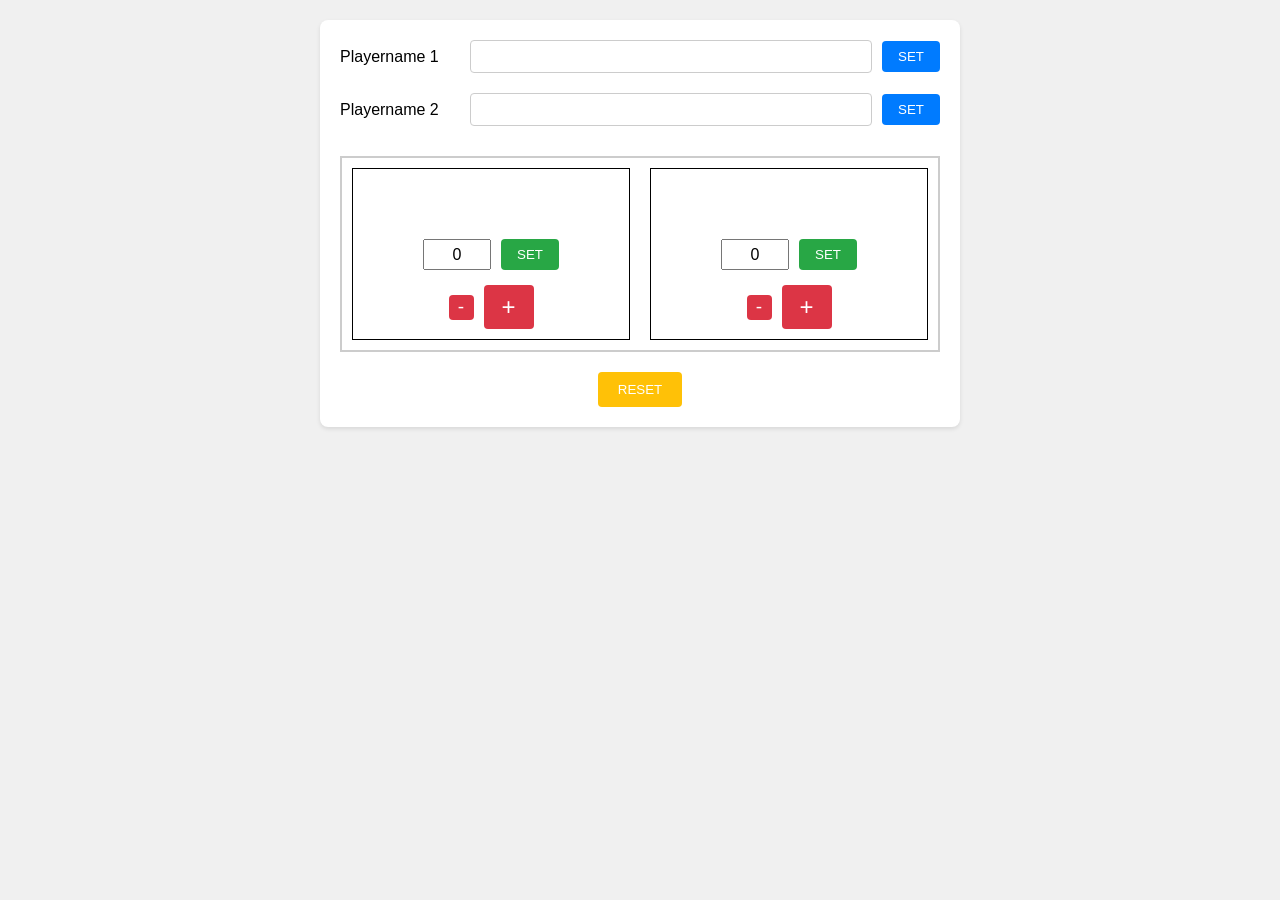
==== control/scoreboardcontrol.html @ 9f254e13 "Initial Commit" ====
<!DOCTYPE html>
<html lang="en">
<head>
    <meta charset="UTF-8">
    <meta name="viewport" content="width=device-width, initial-scale=1.0">
    <title>Scoreboard Control</title>
    <style>

        input::-webkit-outer-spin-button,
        input::-webkit-inner-spin-button {
            -webkit-appearance: none;
            margin: 0;
        }

        input[type=number] {
            -moz-appearance: textfield;
        }

        body {
            font-family: Arial, sans-serif;
            background-color: #f0f0f0;
            margin: 0;
            padding: 20px;
        }
        .container {
            max-width: 600px;
            margin: 0 auto;
            background-color: #fff;
            padding: 20px;
            border-radius: 8px;
            box-shadow: 0 2px 4px rgba(0,0,0,0.1);
        }
        .scoreboard-control {
            display: flex;
            flex-direction: column;
            gap: 20px;
        }
        .control-playername {
            display: flex;
            align-items: center;
            gap: 10px;
        }
        .control-playername label {
            width: 120px;
        }
        .control-playername input {
            flex-grow: 1;
            padding: 8px;
            border: 1px solid #ccc;
            border-radius: 4px;
        }
        .control-playername button {
            padding: 8px 16px;
            background-color: #007BFF;
            color: white;
            border: none;
            border-radius: 4px;
            cursor: pointer;
        }
        .control-playername button:hover {
            background-color: #0056b3;
        }
        .control-score {
            border: 2px solid #ccc;
            padding: 10px;
            margin-top: 10px;
            display: flex;
            flex-direction: column;
            gap: 20px;
            display: flex;
            flex-direction: row;
            justify-content: space-between;
        }
        .playerscore {
            display: flex;
            flex-direction: column;
            justify-content: center;
            border: solid 1px black;
            width: 45%;
            padding: 10px;
            align-items: center;
            gap: 5px;
        }
        #player1ScoreDisplay, #player2ScoreDisplay {
            font-size: 2.5em;
            font-weight: bold;
            color: #333;
            margin: 25px 0;
        }
        .playerscore h2 {
            margin: 0;
            font-size: 1.5em;
        }
        .separator {
            display: flex;
            align-items: center;
            justify-content: center;
            gap: 10px;
        }
        #player1Score, #player2Score {
            width: 60px;
            height: 25px;
            text-align: center;
            font-size: 1em;
        }
        .set{
            padding: 8px 16px;
            background-color: #28a745;
            color: white;
            border: none;
            border-radius: 4px;
            cursor: pointer;
        }
        .set:hover {
            background-color: #1e7e34;
        }
        .increment {
            margin-top: 10px;
            padding: 8px 16px;
            width: 50px;
            font-size: 1.5em;
            background-color: #dc3545;
            color: white;
            border: none;
            border-radius: 4px;
            cursor: pointer;
        }
        .decrement {
            margin-top: 10px;
            width: 25px;
            height: 25px;
            text-align: center;
            font-size: 1.2em;
            background-color: #dc3545;
            color: white;
            border: none;
            border-radius: 4px;
            cursor: pointer;
        }
        .decrement:hover, .increment:hover {
            background-color: #c82333;
        }
        #player1NameDisplay {
            color: rgb(5, 100, 243);
        }
        #player2NameDisplay {
            color: rgb(255, 45, 45);
        }
        .resetScores {
            padding: 10px 20px;
            background-color: #ffc107;
            color: white;
            border: none;
            border-radius: 4px;
            cursor: pointer;
            align-self: center;
        }
        .resetScores:hover {
            background-color: #e0a800;
            color: red;
        }
    </style>
</head>
<body>
    <div class="container">

        <div class="wrap">

            <div class="scoreboard-control">

                <div class="control-playername" id="controlInputPlayername1">
                    <label for="playername1">Playername 1</label>
                    <input type="text" id="playername1" name="playername1"> 
                    <button onclick="setplayername1(JSON.stringify(document.getElementById('playername1').value))">SET</button>
                </div>

                <div class="control-playername" id="controlInputPlayername2">
                    <label for="playername2">Playername 2</label>
                    <input type="text" id="playername2" name="playername2"> 
                    <button onclick="setplayername2(JSON.stringify(document.getElementById('playername2').value))">SET</button>
                </div>

                <div class="control-score">

                    <div class="playerscore">
                        <h2 id="player1NameDisplay"></h2>
                        <p id="player1ScoreDisplay">0</p>
                        <div class="separator">
                            <input type="number" id="player1Score" name="player1Score" min="0" value="0">
                            <Button class="set" onclick="setPlayer1Score()">SET</Button>
                        </div>
                        <div class="separator">
                            <button class="decrement" onclick="decrementPlayer1Score()">-</button>
                            <button class="increment" onclick="incrementPlayer1Score()">+</button>
                        </div>
                    </div>

                    <div class="playerscore">
                        <h2 id="player2NameDisplay"></h2>
                        <p id="player2ScoreDisplay">0</p>
                        <div class="separator">
                            <input type="number" id="player2Score" name="player2Score" min="0" value="0">
                            <button class="set" onclick="setPlayer2Score()">SET</button>
                        </div>
                        <div class="separator">
                            <button class="decrement" onclick="decrementPlayer2Score()">-</button>
                            <button class="increment" onclick="incrementPlayer2Score()">+</button>
                        </div>
                    </div>
                    
                </div>
                
                <button class="resetScores" onclick="resetScores()">RESET</button>

            </div>

        </div>

    </div>

    <script>

    // Populate input fields from localStorage (stored as JSON)
    window.addEventListener('DOMContentLoaded', () => {
    ['playername1', 'playername2'].forEach(id => {
        const raw = localStorage.getItem(id);
        if (!raw) return;
            try {
                const obj = JSON.parse(raw);
                if (obj && obj.name) document.getElementById(id).value = obj.name;
            } catch (e) {
                document.getElementById(id).value = raw;
            }
        });
    });

    function parseMaybeJson(input) {
    if (input == null) return '';
        try {
            const parsed = JSON.parse(input);
            if (typeof parsed === 'string') return parsed;
            if (parsed && parsed.name) return parsed.name;
        } catch (e) {
            // not JSON
        }
    return input;
    }

    function setplayername1(name) {
        const plain = parseMaybeJson(name);
        localStorage.setItem('playername1', JSON.stringify({ name: plain }));
        console.log('playername1 saved', plain);
        location.reload(); // Reload to update overlay immediately
        updateScores();
    }

    function setplayername2(name) {
        const plain = parseMaybeJson(name);
        localStorage.setItem('playername2', JSON.stringify({ name: plain }));
        console.log('playername2 saved', plain);
        location.reload(); // Reload to update overlay immediately
        updateScores();
    }

    // let player1Score = 0;
    // let player2Score = 0;

    function incrementPlayer1Score() {
        localStorage.setItem('player1Score', parseInt(localStorage.getItem('player1Score')) + 1);
        updateScores();
    }
    
    function decrementPlayer1Score() {
        const currentScore = parseInt(localStorage.getItem('player1Score'));
        if (currentScore > 0) {
            localStorage.setItem('player1Score', currentScore - 1);
        }
        updateScores();
    }

    function incrementPlayer2Score() {
        localStorage.setItem('player2Score', parseInt(localStorage.getItem('player2Score')) + 1);
        updateScores();
    }

    function decrementPlayer2Score() {
        const currentScore = parseInt(localStorage.getItem('player2Score'));
        if (currentScore > 0) {
            localStorage.setItem('player2Score', currentScore - 1);
        }
        updateScores();
    }

    function updateScores() {
        document.getElementById('player1ScoreDisplay').innerText = localStorage.getItem('player1Score');
        document.getElementById('player2ScoreDisplay').innerText = localStorage.getItem('player2Score');
    }

    function setPlayer1Score() {
        const input = document.getElementById('player1Score');
        localStorage.setItem('player1Score', parseInt(input.value) || 0);
        updateScores();
    }

    function setPlayer2Score() {
        const input = document.getElementById('player2Score');
        localStorage.setItem('player2Score', parseInt(input.value) || 0);
        updateScores();
    }

    function resetScores() {
        localStorage.setItem('player1Score', '0');
        localStorage.setItem('player2Score', '0');
        updateScores();
    }

    let playername1 = '';
    let playername2 = '';
    try {
        playername1 = JSON.parse(localStorage.getItem('playername1')).name;
    } catch (e) {}
    try {
        playername2 = JSON.parse(localStorage.getItem('playername2')).name;
    } catch (e) {}

    document.getElementById('player1NameDisplay').innerText = playername1 || '';
    document.getElementById('player2NameDisplay').innerText = playername2 || '';

    document.getElementById('player1ScoreDisplay').innerText = localStorage.getItem('player1Score');
    document.getElementById('player2ScoreDisplay').innerText = localStorage.getItem('player2Score');

    </script>
</body>
</html>
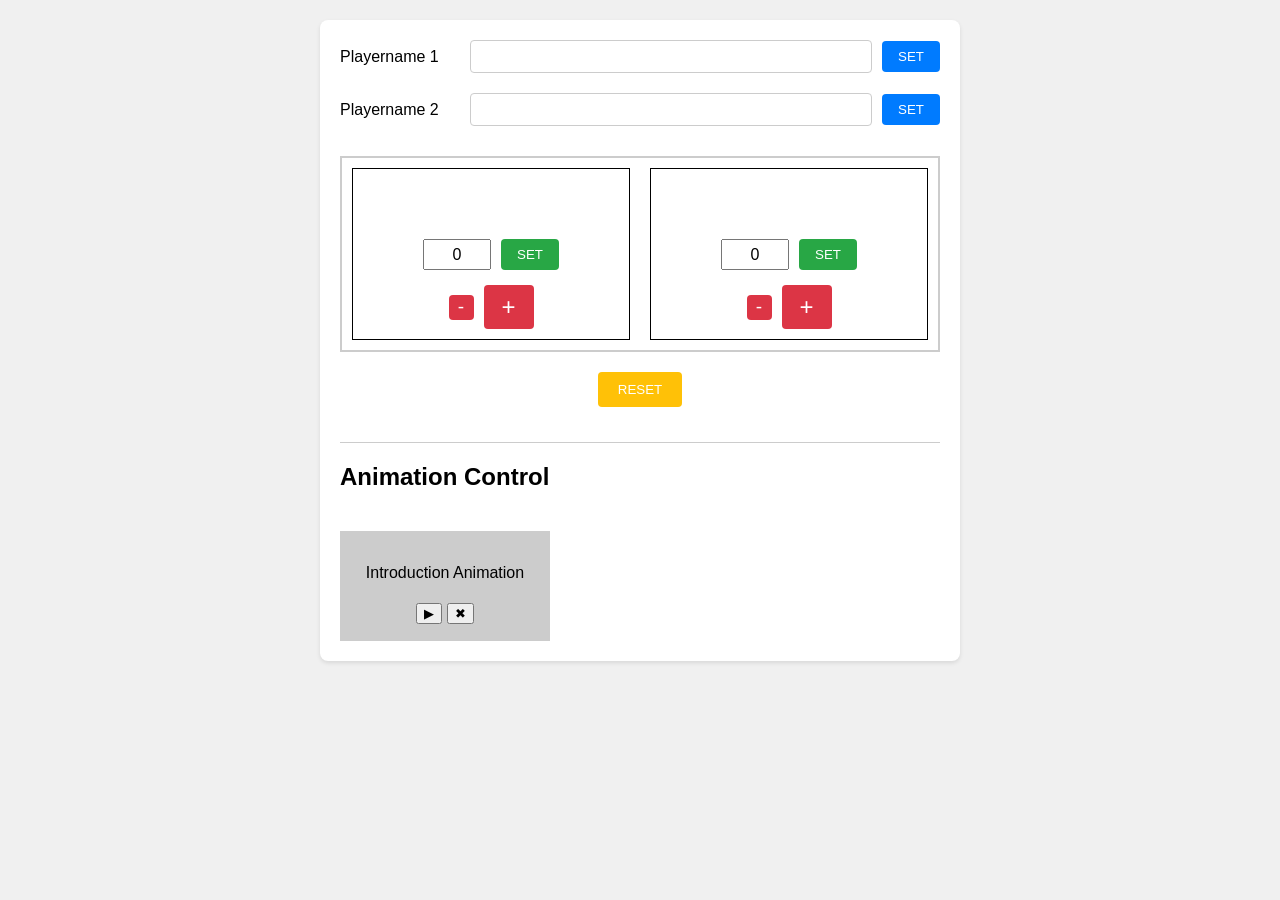
==== commit e1093956: "[Add] Introduction Animation Overlay" ====
--- a/control/scoreboardcontrol.html
+++ b/control/scoreboardcontrol.html
@@ -158,6 +158,24 @@
         .resetScores:hover {
             background-color: #e0a800;
             color: red;
+        }
+        .animation-controls {
+            background-color: #ccc;
+            width: 200px;
+            height: 100px;
+            margin: 0;
+            padding: 5px;
+            display: flex;
+            flex-direction: column;
+            align-items: center;
+            justify-content: center;
+            gap: 5px;
+        }
+        .animation-controls-buttons {
+            display: flex;
+            align-items: center;
+            justify-content: center;
+            gap: 5px;
         }
     </style>
 </head>
@@ -216,10 +234,25 @@
 
         </div>
 
+        <div class="wrap" style="margin-top: 35px;">
+            <div class="scoreboard-control" style="border-top: solid 1px #ccc;">
+                <h2>Animation Control</h2>
+
+                <div class="animation-controls">
+                    <p>Introduction Animation</p>
+                    <div class="animation-controls-buttons">
+                        <button class="start-animation" onclick="startAnimation()">&#9654;</button>
+                        <button class="stop-animation"   onclick="stopAnimation()">&#10006;</button>
+                    </div>
+                </div>
+
+            </div>
+        </div>
+
     </div>
 
     <script>
-
+    
     // Populate input fields from localStorage (stored as JSON)
     window.addEventListener('DOMContentLoaded', () => {
     ['playername1', 'playername2'].forEach(id => {
@@ -329,6 +362,16 @@
     document.getElementById('player1ScoreDisplay').innerText = localStorage.getItem('player1Score');
     document.getElementById('player2ScoreDisplay').innerText = localStorage.getItem('player2Score');
 
+    function startAnimation() {
+        localStorage.setItem('startAnimation', 'true');
+        localStorage.setItem('refresh_other_pages', 'true');
+    }
+
+    function stopAnimation() {
+        localStorage.setItem('startAnimation', 'false');
+        localStorage.setItem('refresh_other_pages', 'true');
+    }
+
     </script>
 </body>
 </html>
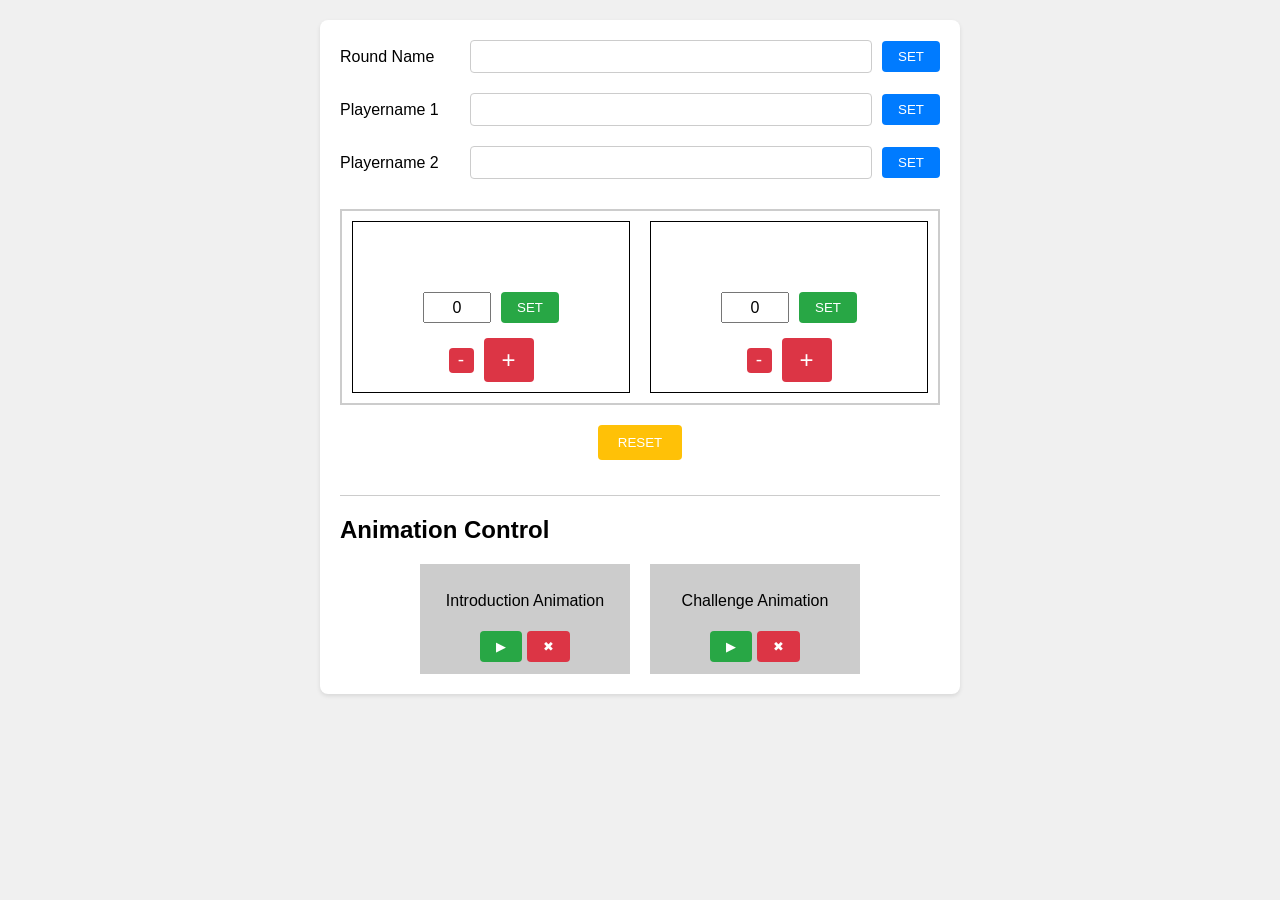
==== commit c4796f68: "[Update] Done introduction overlay, Add challenge overlay" ====
--- a/control/scoreboardcontrol.html
+++ b/control/scoreboardcontrol.html
@@ -177,6 +177,22 @@
             justify-content: center;
             gap: 5px;
         }
+        .start-animation{
+            padding: 8px 16px;
+            background-color: #28a745;
+            color: white;
+            border: none;
+            border-radius: 4px;
+            cursor: pointer;
+        }
+        .stop-animation{
+            padding: 8px 16px;
+            background-color: #dc3545;
+            color: white;
+            border: none;
+            border-radius: 4px;
+            cursor: pointer;
+        }
     </style>
 </head>
 <body>
@@ -186,13 +202,19 @@
 
             <div class="scoreboard-control">
 
-                <div class="control-playername" id="controlInputPlayername1">
+                <div class="control-playername" >
+                    <label for="roundName">Round Name</label>
+                    <input type="text" id="roundName" name="roundName"> 
+                    <button onclick="setRoundName(JSON.stringify(document.getElementById('roundName').value))">SET</button>
+                </div>
+
+                <div class="control-playername">
                     <label for="playername1">Playername 1</label>
                     <input type="text" id="playername1" name="playername1"> 
                     <button onclick="setplayername1(JSON.stringify(document.getElementById('playername1').value))">SET</button>
                 </div>
 
-                <div class="control-playername" id="controlInputPlayername2">
+                <div class="control-playername">
                     <label for="playername2">Playername 2</label>
                     <input type="text" id="playername2" name="playername2"> 
                     <button onclick="setplayername2(JSON.stringify(document.getElementById('playername2').value))">SET</button>
@@ -234,9 +256,9 @@
 
         </div>
 
-        <div class="wrap" style="margin-top: 35px;">
-            <div class="scoreboard-control" style="border-top: solid 1px #ccc;">
-                <h2>Animation Control</h2>
+        <div class="wrap" style="margin-top: 35px; border-top: solid 1px #ccc;">
+            <h2>Animation Control</h2>
+            <div class="scoreboard-control" style="flex-direction: row; align-items: center; justify-content: center;">
 
                 <div class="animation-controls">
                     <p>Introduction Animation</p>
@@ -246,6 +268,14 @@
                     </div>
                 </div>
 
+                <div class="animation-controls">
+                    <p>Challenge Animation</p>
+                    <div class="animation-controls-buttons">
+                        <button class="start-animation" onclick="startAnimation()">&#9654;</button>
+                        <button class="stop-animation"   onclick="stopAnimation()">&#10006;</button>
+                    </div>
+                </div>
+
             </div>
         </div>
 
@@ -255,7 +285,7 @@
     
     // Populate input fields from localStorage (stored as JSON)
     window.addEventListener('DOMContentLoaded', () => {
-    ['playername1', 'playername2'].forEach(id => {
+    ['playername1', 'playername2', 'roundName'].forEach(id => {
         const raw = localStorage.getItem(id);
         if (!raw) return;
             try {
@@ -279,6 +309,14 @@
     return input;
     }
 
+    function setRoundName(name) {
+        const plain = parseMaybeJson(name);
+        localStorage.setItem('roundName', JSON.stringify({ name: plain }));
+        console.log('roundName saved', plain);
+        location.reload(); // Reload to update overlay immediately
+        updateScores();
+    }
+
     function setplayername1(name) {
         const plain = parseMaybeJson(name);
         localStorage.setItem('playername1', JSON.stringify({ name: plain }));
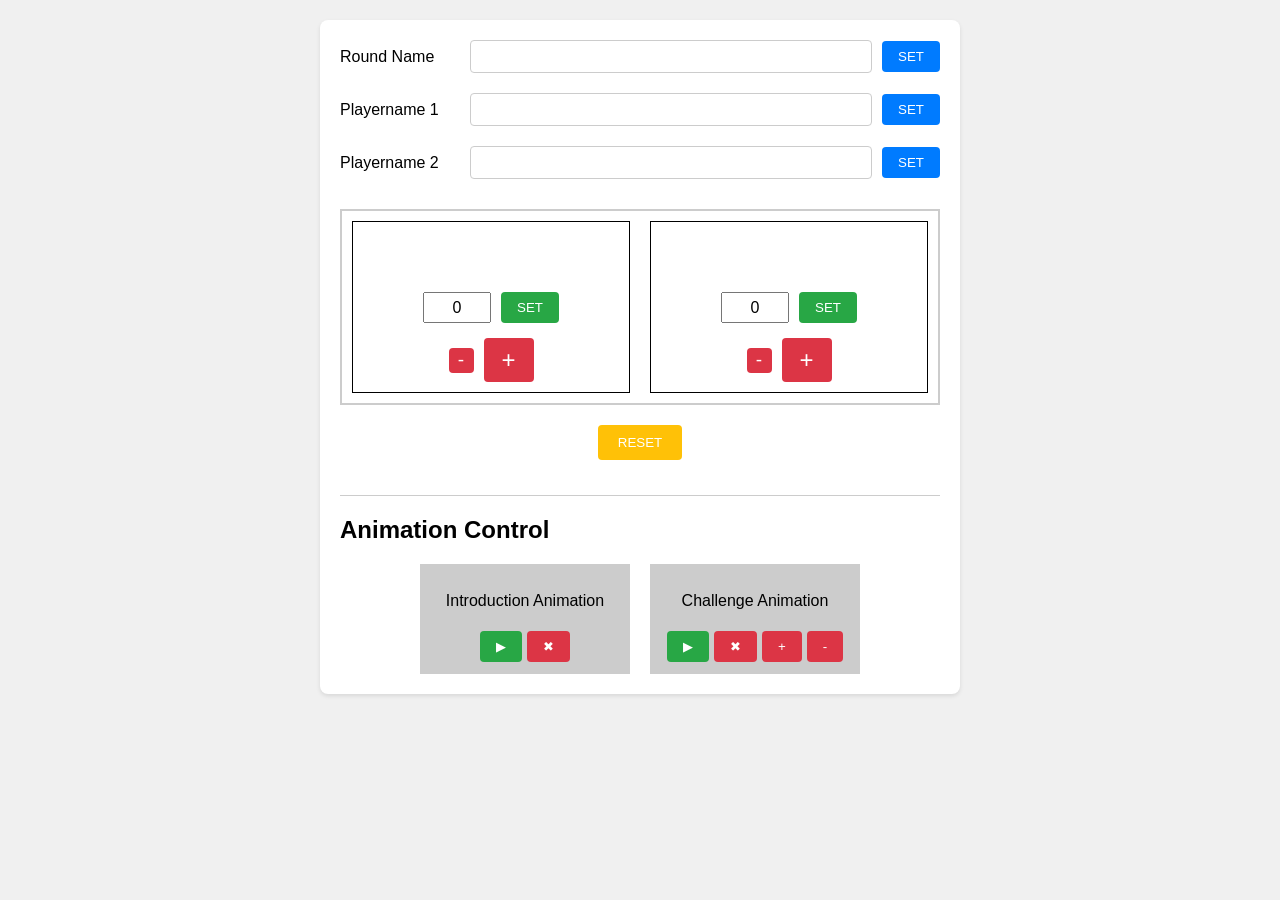
==== commit 4fbbcf5a: "[Update] Add Challenge Animation, Add Shuttlecock indicator" ====
--- a/control/scoreboardcontrol.html
+++ b/control/scoreboardcontrol.html
@@ -263,16 +263,19 @@
                 <div class="animation-controls">
                     <p>Introduction Animation</p>
                     <div class="animation-controls-buttons">
-                        <button class="start-animation" onclick="startAnimation()">&#9654;</button>
-                        <button class="stop-animation"   onclick="stopAnimation()">&#10006;</button>
+                        <button class="start-animation" onclick="startAnimation('IntroductionAnim')">&#9654;</button>
+                        <button class="stop-animation"   onclick="stopAnimation('IntroductionAnim')">&#10006;</button>
                     </div>
                 </div>
 
                 <div class="animation-controls">
                     <p>Challenge Animation</p>
                     <div class="animation-controls-buttons">
-                        <button class="start-animation" onclick="startAnimation()">&#9654;</button>
-                        <button class="stop-animation"   onclick="stopAnimation()">&#10006;</button>
+                        <button class="start-animation" onclick="startAnimation('ChallengeAnim')">&#9654;</button>
+                        <button class="stop-animation"   onclick="stopAnimation('ChallengeAnim')">&#10006;</button>
+                        <button class="stop-animation"   onclick="ChallengeText('Challenge Success')">+</button>
+                        <button class="stop-animation"   onclick="ChallengeText('Challenge Failed')">-</button>
+                        <!-- <button class="stop-animation"   onclick="ChallengeTextReset('Challenge')">()</button> -->
                     </div>
                 </div>
 
@@ -338,6 +341,7 @@
 
     function incrementPlayer1Score() {
         localStorage.setItem('player1Score', parseInt(localStorage.getItem('player1Score')) + 1);
+        localStorage.setItem('shuttlecockPlayerPointer', 'Player1');
         updateScores();
     }
     
@@ -351,6 +355,7 @@
 
     function incrementPlayer2Score() {
         localStorage.setItem('player2Score', parseInt(localStorage.getItem('player2Score')) + 1);
+        localStorage.setItem('shuttlecockPlayerPointer', 'Player2');
         updateScores();
     }
 
@@ -400,16 +405,23 @@
     document.getElementById('player1ScoreDisplay').innerText = localStorage.getItem('player1Score');
     document.getElementById('player2ScoreDisplay').innerText = localStorage.getItem('player2Score');
 
-    function startAnimation() {
-        localStorage.setItem('startAnimation', 'true');
+    function startAnimation(animationName) {
+        localStorage.removeItem('challengeText');
+        localStorage.setItem('startAnimation', animationName);
         localStorage.setItem('refresh_other_pages', 'true');
     }
 
-    function stopAnimation() {
-        localStorage.setItem('startAnimation', 'false');
+    function stopAnimation(animationName) {
+        localStorage.removeItem('challengeText');
+        localStorage.setItem('startAnimation', animationName + 'Stop');
         localStorage.setItem('refresh_other_pages', 'true');
     }
 
+    function ChallengeText(text){
+        localStorage.removeItem('startAnimation');
+        localStorage.setItem('challengeText', text);
+        localStorage.setItem('refresh_other_pages', 'true');
+    }
     </script>
 </body>
 </html>
